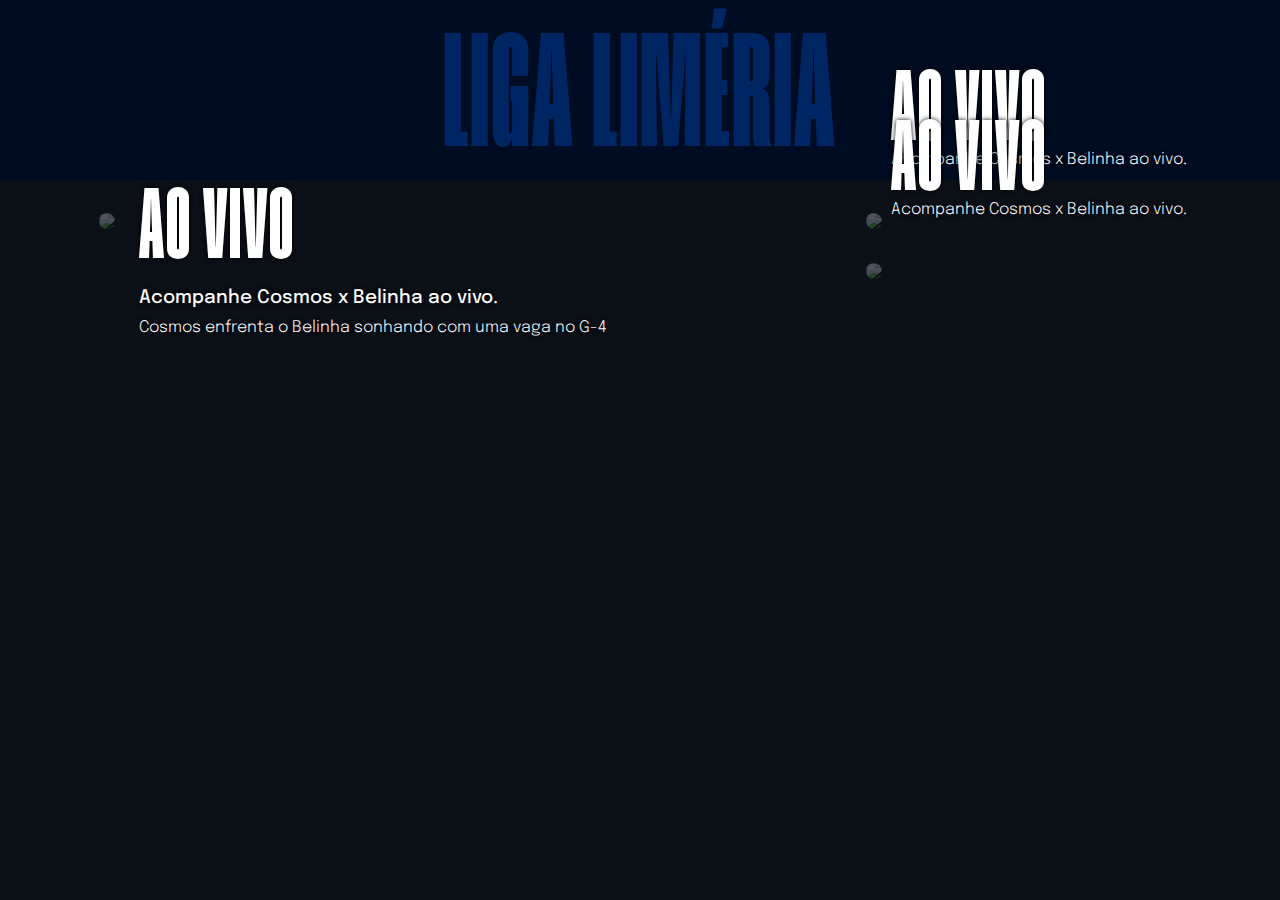
==== Index.html @ 4a9daf48 "03.6.23 01h17" ====
<!DOCTYPE html>
<html lang="pt-br">

<head>
    <meta charset="UTF-8">
    <meta http-equiv="X-UA-Compatible" content="IE=edge">
    <meta name="viewport" content="width=device-width, initial-scale=1.0">
    <title>Classificação Liga Liméria 2019-20</title>
    <link rel="stylesheet" href="Style.css">
    <link rel="preconnect" href="https://fonts.googleapis.com">
    <link rel="preconnect" href="https://fonts.gstatic.com" crossorigin>
    <link
        href="https://fonts.googleapis.com/css2?family=Epilogue:ital,wght@0,100;0,200;0,300;0,400;0,500;0,600;0,700;0,800;0,900;1,100;1,200;1,300;1,400;1,500;1,600;1,700;1,800;1,900&display=swap"
        rel="stylesheet">
</head>

<body>
    <nav id="navBar">
        <h1>LIGA LIMÉRIA</h1>
    </nav>
    <br>
    <div class="galeriaNoticias">
        <div class="noticiaPrincipal">
            <div class="noticiaPrincipalConteudo">
                <a href="HomeVsAwayAoVivo.html">
                    <img src="https://live.staticflickr.com/65535/52923104722_148a433664_c.jpg" id="fotoFundo">
                </a>
                    <div class="textoNoticias">
                        <div class="tituloNoticia">
                            <h1>AO VIVO</h1>
                        </div>
                        <div class="subtituloNoticia">
                            <h3>Acompanhe Cosmos x Belinha ao vivo.</h3>
                            <p>Cosmos enfrenta o Belinha sonhando com uma vaga no G-4</p>
                        </div>
                    </div>
            </div>
        </div>
        <div class="noticiasSecundarias">
            <div class="outrasNoticias">
                <a href="HomeVsAwayAoVivoPenaltis.html">
                <img src="https://live.staticflickr.com/65535/52923104722_148a433664_c.jpg" id="fotoFundo">
                </a>
                <div class="textoNoticias">
                    <div class="tituloNoticia">
                        <h1>AO VIVO</h1>
                    </div>
                    <div class="subtituloNoticia">
                        <p>Acompanhe Cosmos x Belinha ao vivo.</p>
                    </div>
                </div>
            </div>
            <div class="outrasNoticias">
                <a href="HomeVsAwayEncerrado.html">
                <img src="https://live.staticflickr.com/65535/52923104722_148a433664_c.jpg" id="fotoFundo">
                </a>
                <div class="textoNoticias">
                    <div class="tituloNoticia">
                        <h1>AO VIVO</h1>
                    </div>
                    <div class="subtituloNoticia">
                        <p>Acompanhe Cosmos x Belinha ao vivo.</p>
                    </div>
                </div>
            </div>
        </div>
    </div>
</body>
---- Style.css ----
/*COLOR PALETTE
#0c1017 primary
#d7dad6 secondary
#006eff tertiary
#002563 fourtiary*/

/* Webfont: Humane-Bold */@font-face {
    font-family: 'MangoGrotesque';
    src: url(assets/font/Humane-Bold.eot); /* IE9 Compat Modes */
    src: url(assets/font/Humane-Bold.eot?#iefix) format('embedded-opentype'), /* IE6-IE8 */
         url(assets/font/Humane-Bold.woff) format('woff'), /* Modern Browsers */
         url(assets/font/Humane-Bold.woff2) format('woff2'), /* Modern Browsers */
         url(assets/font/Humane-Bold.ttf) format('truetype'); /* Safari, Android, iOS */
             font-style: normal;
    font-weight: bold;
    text-rendering: optimizeLegibility;
}
/* Webfont: Humane-ExtraLight */@font-face {
    font-family: 'MangoGrotesqueExtLt';
    src: url(assets/font/Humane-ExtraLight.eot); /* IE9 Compat Modes */
    src: url(assets/font/Humane-ExtraLight.eot?#iefix) format('embedded-opentype'), /* IE6-IE8 */
         url(assets/font/Humane-ExtraLight.woff) format('woff'), /* Modern Browsers */
         url(assets/font/Humane-ExtraLight.woff2) format('woff2'), /* Modern Browsers */
         url(assets/font/Humane-ExtraLight.ttf) format('truetype'); /* Safari, Android, iOS */
             font-style: normal;
    font-weight: normal;
    text-rendering: optimizeLegibility;
}
/* Webfont: Humane-Light */@font-face {
    font-family: 'MangoGrotesqueLight';
    src: url(assets/font/Humane-Light.eot); /* IE9 Compat Modes */
    src: url(assets/font/Humane-Light.eot?#iefix) format('embedded-opentype'), /* IE6-IE8 */
         url(assets/font/Humane-Light.woff) format('woff'), /* Modern Browsers */
         url(assets/font/Humane-Light.woff2) format('woff2'), /* Modern Browsers */
         url(assets/font/Humane-Light.ttf) format('truetype'); /* Safari, Android, iOS */
             font-style: normal;
    font-weight: normal;
    text-rendering: optimizeLegibility;
}
/* Webfont: Humane-Medium */@font-face {
    font-family: 'MangoGrotesqueMed';
    src: url(assets/font/Humane-Medium.eot); /* IE9 Compat Modes */
    src: url(assets/font/Humane-Medium.eot?#iefix) format('embedded-opentype'), /* IE6-IE8 */
         url(assets/font/Humane-Medium.woff) format('woff'), /* Modern Browsers */
         url(assets/font/Humane-Medium.woff2) format('woff2'), /* Modern Browsers */
         url(assets/font/Humane-Medium.ttf) format('truetype'); /* Safari, Android, iOS */
             font-style: normal;
    font-weight: normal;
    text-rendering: optimizeLegibility;
}
/* Webfont: Humane-Regular */@font-face {
    font-family: 'MangoGrotesque';
    src: url(assets/font/Humane-Regular.eot); /* IE9 Compat Modes */
    src: url(assets/font/Humane-Regular.eot?#iefix) format('embedded-opentype'), /* IE6-IE8 */
         url(assets/font/Humane-Regular.woff) format('woff'), /* Modern Browsers */
         url(assets/font/Humane-Regular.woff2) format('woff2'), /* Modern Browsers */
         url(assets/font/Humane-Regular.ttf) format('truetype'); /* Safari, Android, iOS */
             font-style: normal;
    font-weight: normal;
    text-rendering: optimizeLegibility;
}
/* Webfont: Humane-SemiBold */@font-face {
    font-family: 'MangoGrotesqueSemBd';
    src: url(assets/font/Humane-SemiBold.eot); /* IE9 Compat Modes */
    src: url(assets/font/Humane-SemiBold.eot?#iefix) format('embedded-opentype'), /* IE6-IE8 */
         url(assets/font/Humane-SemiBold.woff) format('woff'), /* Modern Browsers */
         url(assets/font/Humane-SemiBold.woff2) format('woff2'), /* Modern Browsers */
         url(assets/font/Humane-SemiBold.ttf) format('truetype'); /* Safari, Android, iOS */
             font-style: normal;
    font-weight: normal;
    text-rendering: optimizeLegibility;
}
/* Webfont: Humane-Thin */@font-face {
    font-family: 'MangoGrotesqueThin';
    src: url(assets/font/Humane-Thin.eot); /* IE9 Compat Modes */
    src: url(assets/font/Humane-Thin.eot?#iefix) format('embedded-opentype'), /* IE6-IE8 */
         url(assets/font/Humane-Thin.woff) format('woff'), /* Modern Browsers */
         url(assets/font/Humane-Thin.woff2) format('woff2'), /* Modern Browsers */
         url(assets/font/Humane-Thin.ttf) format('truetype'); /* Safari, Android, iOS */
             font-style: normal;
    font-weight: normal;
    text-rendering: optimizeLegibility;
}


body {
    margin:0px auto;
    background-color: #0c1017;
    text-decoration: none;
}

a, abbr, acronym, address, applet, article, aside, audio, b, big, blockquote, body, canvas, caption, center, cite, code, dd, del, details, dfn, div, dl, dt, em, embed, fieldset, figcaption, figure, footer, form, header, hgroup, html, i, iframe, img, ins, kbd, label, legend, li, mark, menu, object, ol, output, p, pre, q, ruby, s, samp, section, small, span, strike, strong, sub, summary, sup, table, tbody, td, tfoot, th, thead, time, tr, tt, u, ul, var, video {
    margin: 0;
    padding: 0;
    border: 0;
    font-size: 100%;
    font: inherit;
    vertical-align: baseline;
}

#primary-color {
    color:#0c1017
}
#secondary-color {
    color:#d7dad6
}
#tertiary-color {
    color:#006eff
}
#fourtiary-color {
    color:#002563
}
#success-color {
    color:#005a51
}
#danger-color {
    color:#db003e
}

hr {
    width:50%
}

h1 {
    font-family: 'MangoGrotesque', sans-serif;
    font-weight: 900;
    color:#d7dad6;
    letter-spacing: 2px;
    text-transform: uppercase;
}
h2 {
    font-family: 'Epilogue', sans-serif;
    font-weight: 700;
    color:#d7dad6;
}
h3 {
    font-family: 'Epilogue', sans-serif;
    font-weight: 500;
    color:#d7dad6;
}
h4 {
    font-family: 'Epilogue', sans-serif;
    font-weight: 300;
    color:#d7dad6;
}
p {
    font-family: 'Epilogue', sans-serif;
    font-weight: 300;
    color:#d7dad6;
}

.separaTempo{
    width:80%;
}

a{
    text-decoration: none;
}


#navBar {
    background-color: #006eff;
    display: flex;
    justify-content: center;
    align-items:center;
    transition:0.5s;
    font-size: 9vh;
}
#navBar:hover {
    transition: 1s;
    cursor:pointer;
    background-color: #000c21;
}
#navBar h1{
    color: #002563;
    transition: 1s;
    margin-bottom: 0px;
    margin-top: 20px;
}
#navBar h1:hover{
    color: #87b3ff;
    transition: 1s;
    letter-spacing: 12px;
}

.galeriaNoticias {
    display: flex;
    margin: auto;
    justify-content: center;
    flex-direction: row;
    width: 90%;
}

#fotoFundo{
    border-radius: 8px;
    opacity:30%;
    width: inherit;
    object-fit: cover;
    transition: 2s;
    width: 100%;
}
#fotoFundo:hover{
    opacity: 100%;
    transition: 2s;
    width: 101%;
}

.noticiaPrincipal {
    display: inline-block;
    position: relative;
    object-fit: cover;
    width: 64%;
    padding:15px;
}

.noticiaPrincipalConteudo {
    display: inline-block;
    position: relative;
    object-fit: cover;
    width: 100%;
    height: 75%;
    transition: 1s;
}
.noticiaPrincipalConteudo:hover {
    object-fit: cover;
    transition: 1s;
    letter-spacing: 2px;
}

.noticiasSecundarias {
    display: flex;
    flex-direction: column;
    width:30%;
}

.outrasNoticias {
    display: block;
    position: relative;
    object-fit: cover;
    height:50%;
    width: 100%;
    padding:15px;
    transition: 1s;
}
.outrasNoticias:hover {
    opacity:100%;
    width: 102%;
    object-fit: cover;
    transition: 1s;
    letter-spacing: 2px;
}

.noticiaPrincipal h1{
        position: absolute;
        font-size: 100px;
        font-size: 100px;
        bottom:-80px;
        left:40px;
        color: rgb(255, 255, 255);
        text-shadow: 0px 0px 5px black;
}

.noticiaPrincipal h3{
        position: absolute;
        bottom:-60px;
        left:40px;
        color: rgb(255, 255, 255);
        text-shadow: 0px 0px 5px black;
}
.noticiaPrincipal p{
        position: absolute;
        bottom:-70px;
        left:40px;
        color: rgb(255, 255, 255);
        text-shadow: 0px 0px 5px black;
}

.outrasNoticias h1{
        position: absolute;
        font-size: 100px;
        bottom:20px;
        left:40px;
        color: rgb(255, 255, 255);
        text-shadow: 0px 0px 5px black;
}
.outrasNoticias p{
        position: absolute;
        bottom:80px;
        left:40px;
        color: rgb(255, 255, 255);
        text-shadow: 0px 0px 5px black;
}
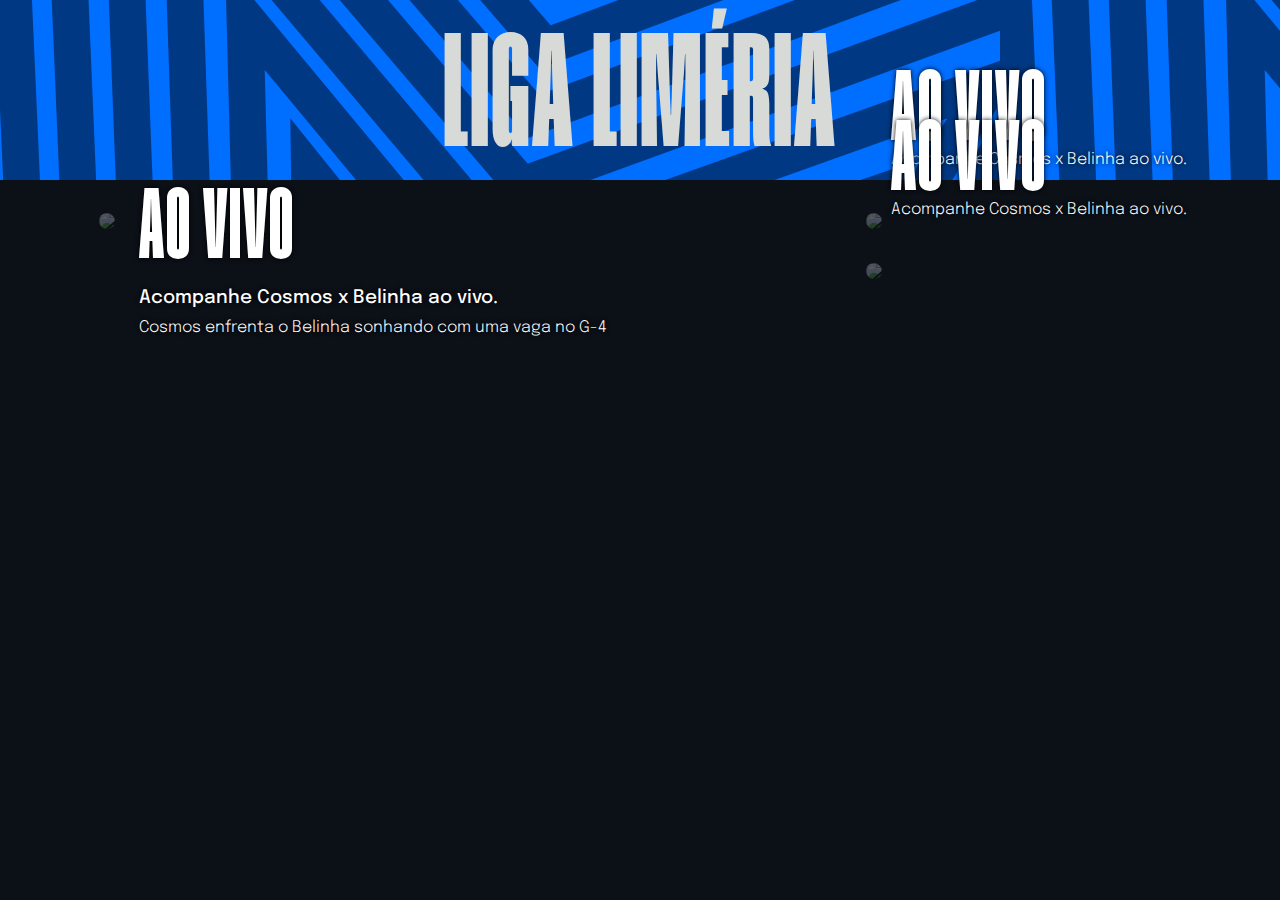
==== commit e84546d3: "4.6.23 16h45" ====
--- a/Index.html
+++ b/Index.html
@@ -5,7 +5,7 @@
     <meta charset="UTF-8">
     <meta http-equiv="X-UA-Compatible" content="IE=edge">
     <meta name="viewport" content="width=device-width, initial-scale=1.0">
-    <title>Classificação Liga Liméria 2019-20</title>
+    <title>Liga Liméria</title>
     <link rel="stylesheet" href="Style.css">
     <link rel="preconnect" href="https://fonts.googleapis.com">
     <link rel="preconnect" href="https://fonts.gstatic.com" crossorigin>
@@ -16,7 +16,9 @@
 
 <body>
     <nav id="navBar">
-        <h1>LIGA LIMÉRIA</h1>
+        <a href="ClassificacaoLigaLimeria.html">
+            <h1>LIGA LIMÉRIA</h1>
+        </a>
     </nav>
     <br>
     <div class="galeriaNoticias">
--- a/Style.css
+++ b/Style.css
@@ -3,6 +3,39 @@
 #d7dad6 secondary
 #006eff tertiary
 #002563 fourtiary*/
+
+@font-face {
+    font-family: 'TimesModern';
+    src: url('assets/fonts/TimesModern-Bold.woff2') format('woff2');
+    font-weight: bold;
+    font-style: normal;
+    font-display: swap;
+}
+
+@font-face {
+    font-family: 'TimesDigitalW04-RegularSC';
+    src: url('assets/fonts/TimesDigitalW04-RegularSC.woff2') format('woff2');
+    font-weight: normal;
+    font-style: normal;
+    font-display: swap;
+}
+
+@font-face {
+    font-family: 'TimesModern';
+    src: url('assets/fonts/TimesModern-Regular.woff2') format('woff2');
+    font-weight: normal;
+    font-style: normal;
+    font-display: swap;
+}
+
+@font-face {
+    font-family: 'TimesDigitalW04';
+    src: url('assets/fonts/TimesDigitalW04-Regular.woff2') format('woff2');
+    font-weight: normal;
+    font-style: normal;
+    font-display: swap;
+}
+
 
 /* Webfont: Humane-Bold */@font-face {
     font-family: 'MangoGrotesque';
@@ -160,27 +193,29 @@
 
 #navBar {
     background-color: #006eff;
+    background-image: url("assets/backgrounds/star-background.svg");
     display: flex;
     justify-content: center;
     align-items:center;
     transition:0.5s;
     font-size: 9vh;
+    text-decoration: none;
 }
 #navBar:hover {
     transition: 1s;
     cursor:pointer;
-    background-color: #000c21;
 }
 #navBar h1{
-    color: #002563;
+    color: #d7dad6;
     transition: 1s;
     margin-bottom: 0px;
     margin-top: 20px;
+    text-decoration: none;
 }
 #navBar h1:hover{
-    color: #87b3ff;
     transition: 1s;
     letter-spacing: 12px;
+    opacity: 50%;
 }
 
 .galeriaNoticias {
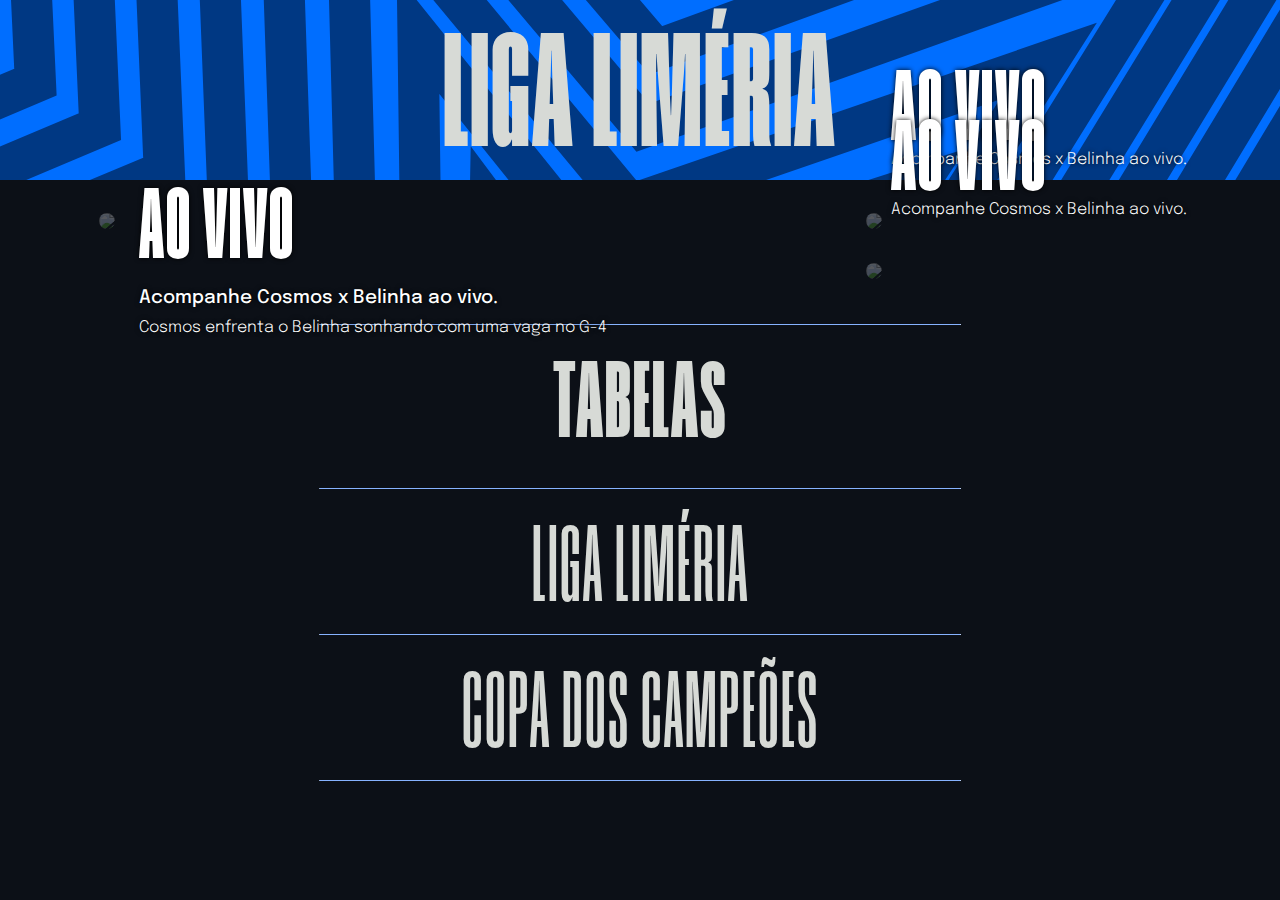
==== commit 21bde013: "5.6.2023 10h55" ====
--- a/Index.html
+++ b/Index.html
@@ -27,21 +27,21 @@
                 <a href="HomeVsAwayAoVivo.html">
                     <img src="https://live.staticflickr.com/65535/52923104722_148a433664_c.jpg" id="fotoFundo">
                 </a>
-                    <div class="textoNoticias">
-                        <div class="tituloNoticia">
-                            <h1>AO VIVO</h1>
-                        </div>
-                        <div class="subtituloNoticia">
-                            <h3>Acompanhe Cosmos x Belinha ao vivo.</h3>
-                            <p>Cosmos enfrenta o Belinha sonhando com uma vaga no G-4</p>
-                        </div>
+                <div class="textoNoticias">
+                    <div class="tituloNoticia">
+                        <h1>AO VIVO</h1>
                     </div>
+                    <div class="subtituloNoticia">
+                        <h3>Acompanhe Cosmos x Belinha ao vivo.</h3>
+                        <p>Cosmos enfrenta o Belinha sonhando com uma vaga no G-4</p>
+                    </div>
+                </div>
             </div>
         </div>
         <div class="noticiasSecundarias">
             <div class="outrasNoticias">
                 <a href="HomeVsAwayAoVivoPenaltis.html">
-                <img src="https://live.staticflickr.com/65535/52923104722_148a433664_c.jpg" id="fotoFundo">
+                    <img src="https://live.staticflickr.com/65535/52923104722_148a433664_c.jpg" id="fotoFundo">
                 </a>
                 <div class="textoNoticias">
                     <div class="tituloNoticia">
@@ -54,7 +54,7 @@
             </div>
             <div class="outrasNoticias">
                 <a href="HomeVsAwayEncerrado.html">
-                <img src="https://live.staticflickr.com/65535/52923104722_148a433664_c.jpg" id="fotoFundo">
+                    <img src="https://live.staticflickr.com/65535/52923104722_148a433664_c.jpg" id="fotoFundo">
                 </a>
                 <div class="textoNoticias">
                     <div class="tituloNoticia">
@@ -67,4 +67,20 @@
             </div>
         </div>
     </div>
+    <br>
+    <hr>
+    <br>
+    <h1 id="tituloPagina">TABELAS</h1>
+    <br>
+    <hr>
+    <br>
+    <a href="ClassificacaoLigaLimeria.html">
+        <h1 id="subtituloPagina">Liga Liméria</h1>
+    </a>
+    <hr>
+    <br>
+    <a href="ClassificacaoCopaDosCampeoes.html">
+        <h1 id="subtituloPagina">Copa dos Campeões</h1>
+    </a>
+    <hr>
 </body>--- a/Style.css
+++ b/Style.css
@@ -194,6 +194,9 @@
 #navBar {
     background-color: #006eff;
     background-image: url("assets/backgrounds/star-background.svg");
+    background-size: cover;
+    background-attachment: fixed;
+    background-position: center;
     display: flex;
     justify-content: center;
     align-items:center;
@@ -248,6 +251,12 @@
     padding:15px;
 }
 
+hr {
+    width:50%;
+    border-top: 0.3px solid #87b3ff;
+    border-bottom-width:0px;
+}
+
 .noticiaPrincipalConteudo {
     display: inline-block;
     position: relative;
@@ -324,4 +333,27 @@
         left:40px;
         color: rgb(255, 255, 255);
         text-shadow: 0px 0px 5px black;
+}
+
+#tituloPagina{
+    font-size: 12vh;
+    margin: 0px auto;
+    padding: 2px;
+    display: flex;
+    justify-content: center;
+    transition: 2s;
+    font-weight: 900;
+}
+#subtituloPagina{
+    font-size: 12vh;
+    margin: 0px auto;
+    padding: 2px;
+    display: flex;
+    justify-content: center;
+    transition: 2s;
+    font-weight: 100;
+}
+#subtituloPagina:hover{
+    letter-spacing: 9px;
+    transition: 1s;
 }